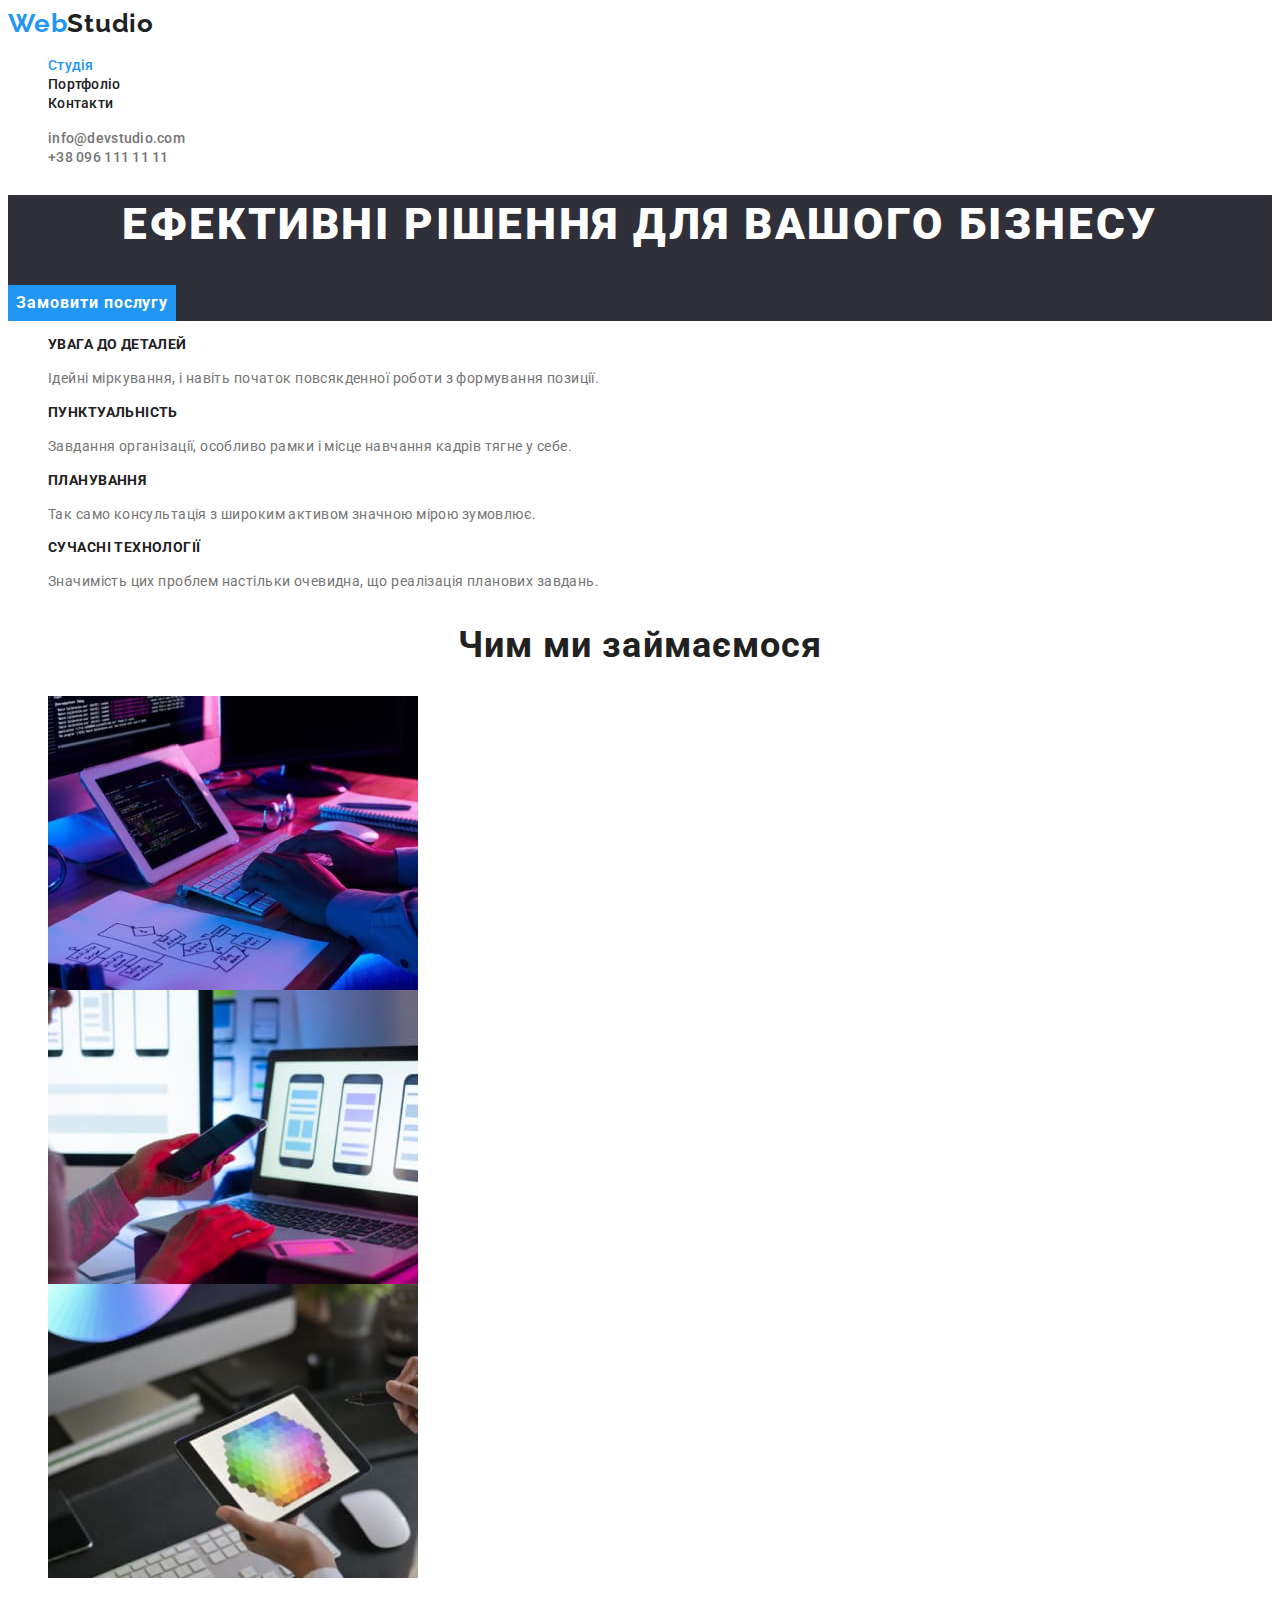
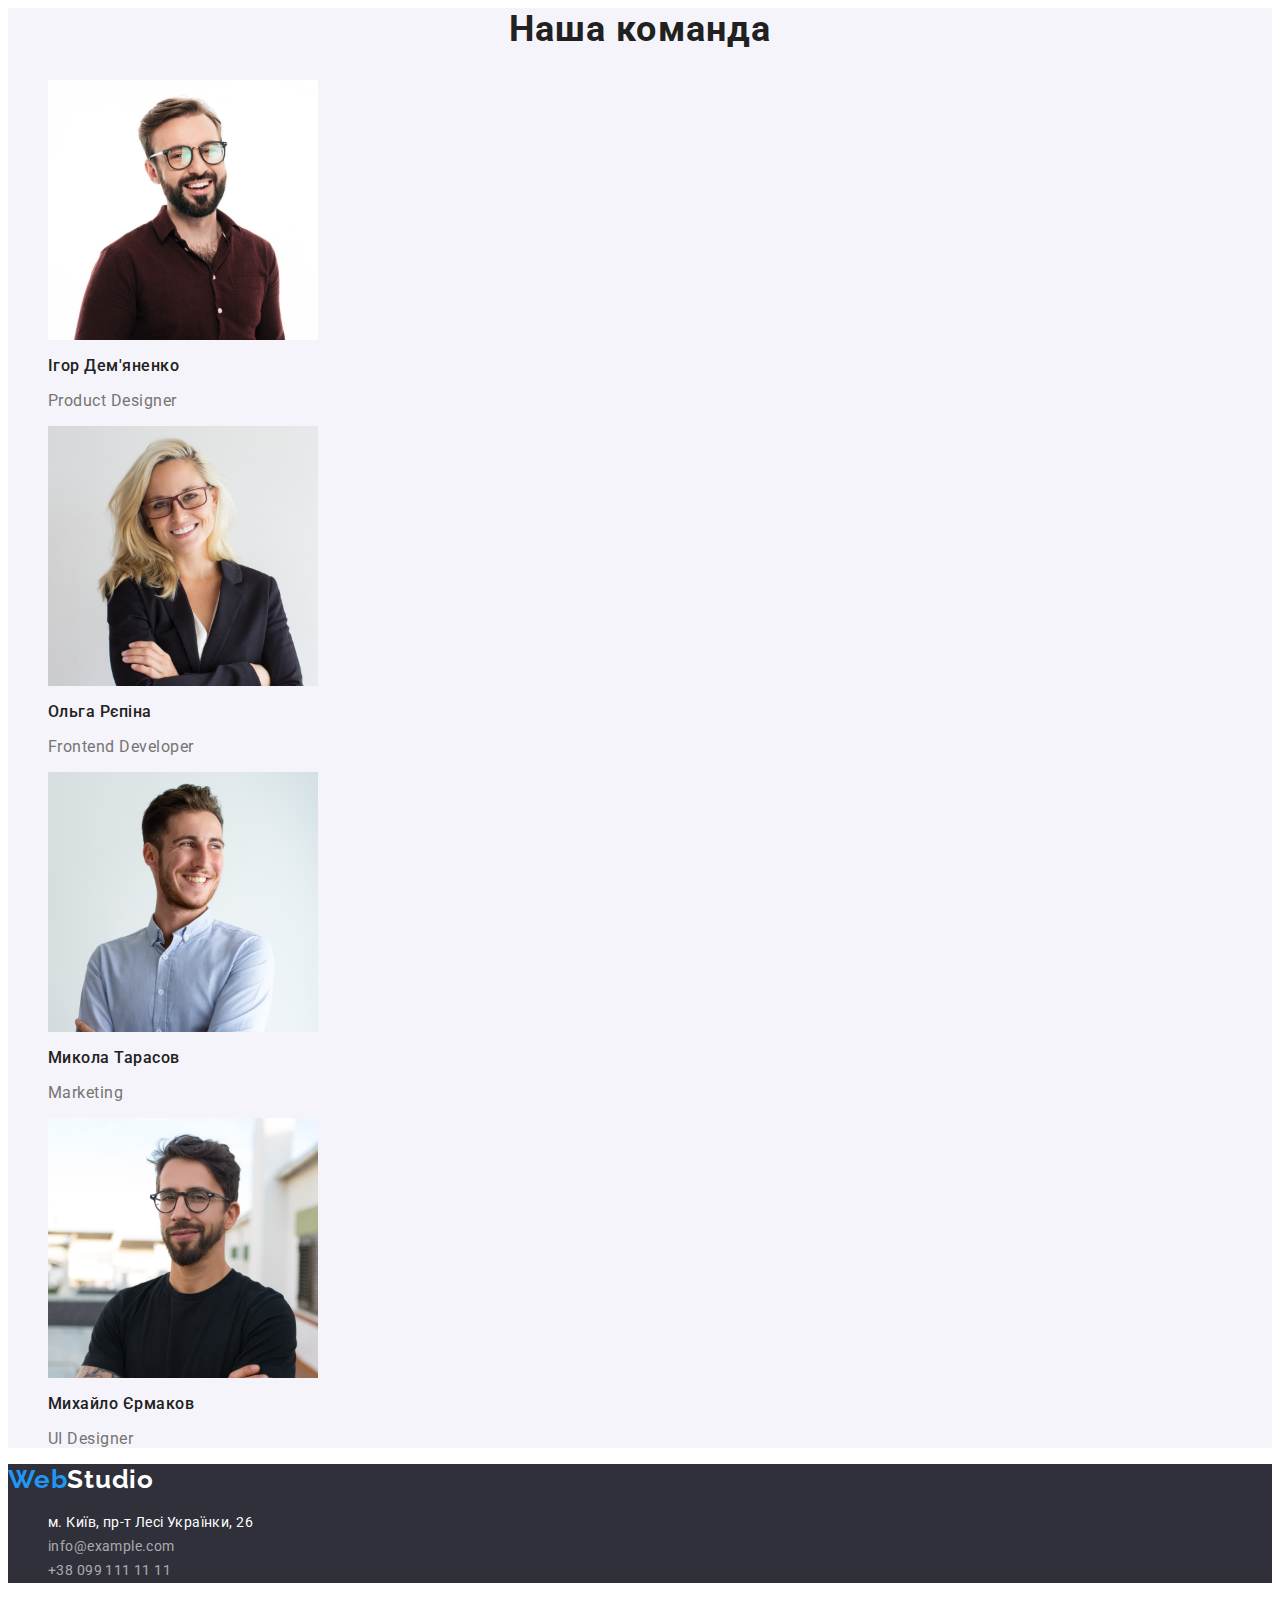
==== index.html @ a6329c36 "adds initial files" ====
<!DOCTYPE html>
<html lang="uk">
  <head>
    <meta charset="utf-8" />
    <meta http-equiv="x-ua-compatible" content="ie=edge" />
    <meta name="viewport" content="width=device-width, initial-scale=1.0" />
    <title>WebStudio</title>
    <link rel="preconnect" href="https://fonts.googleapis.com" />
    <link rel="preconnect" href="https://fonts.gstatic.com" crossorigin />
    <link
      href="https://fonts.googleapis.com/css2?family=Raleway:wght@700&family=Roboto:wght@400;500;700;900&display=swap"
      rel="stylesheet"
    />
    <link rel="stylesheet" href="./css/styles.css" />
  </head>
  <body>
    <header class="page-header">
      <nav class="page-nav">
        <a class="logo link" href="./index.html"><span class="accent">Web</span>Studio</a>
        <ul class="menu list">
          <li class="menu-item"><a class="menu-link current link" href="./index.html">Студія</a></li>
          <li class="menu-item"><a class="menu-link link" href="./portfolio.html">Портфоліо</a></li>
          <li class="menu-item"><a class="menu-link link" href="./index.html">Контакти</a></li>
        </ul>
      </nav>
      <ul class="contact list">
        <li class="contact-item">
          <a class="contact-link link" href="mailto:info@devstudio.com">info@devstudio.com</a>
        </li>
        <li class="contact-item">
          <a class="contact-link link" href="tel:+380961111111">+38 096 111 11 11</a>
        </li>
      </ul>
    </header>

    <main>
      <!-- hero -->
      <section class="hero">
        <h1 class="hero-title">Ефективні рішення для вашого бізнесу</h1>
        <button class="btn" type="button">Замовити послугу</button>
      </section>

      <!-- qualities -->
      <section class="qualities">
        <ul class="list">
          <li>
            <h3 class="qualities-subtitle">Увага до деталей</h3>
            <p class="qualities-text">Ідейні міркування, і навіть початок повсякденної роботи з формування позиції.</p>
          </li>
          <li>
            <h3 class="qualities-subtitle">Пунктуальність</h3>
            <p class="qualities-text">Завдання організації, особливо рамки і місце навчання кадрів тягне у себе.</p>
          </li>
          <li>
            <h3 class="qualities-subtitle">Планування</h3>
            <p class="qualities-text">Так само консультація з широким активом значною мірою зумовлює.</p>
          </li>
          <li>
            <h3 class="qualities-subtitle">Сучасні технології</h3>
            <p class="qualities-text">Значимість цих проблем настільки очевидна, що реалізація планових завдань.</p>
          </li>
        </ul>
      </section>

      <!-- what we do -->
      <section class="specialty">
        <h2 class="title">Чим ми займаємося</h2>
        <ul class="list">
          <li>
            <img src="./images/box-1.jpg" alt="Десктопні програми" width="370" />
          </li>
          <li>
            <img src="./images/box-2.jpg" alt="Мобільні додатки" width="370" />
          </li>
          <li>
            <img src="./images/box-3.jpg" alt="Дизайнерські рішення" width="370" />
          </li>
        </ul>
      </section>

      <!-- team -->
      <section class="team">
        <h2 class="title">Наша команда</h2>
        <ul class="list">
          <li>
            <img src="./images/img-1.jpg" alt="Фото Ігора Дем'яненко" width="270" />
            <h3 class="team-subtitle">Ігор Дем'яненко</h3>
            <p class="team-text">Product Designer</p>
          </li>
          <li>
            <img src="./images/img-2.jpg" alt="Фото Ольги Рєпіної" width="270" />
            <h3 class="team-subtitle">Ольга Рєпіна</h3>
            <p class="team-text">Frontend Developer</p>
          </li>
          <li>
            <img src="./images/img-3.jpg" alt="Фото Миколи Тарасова" width="270" />
            <h3 class="team-subtitle">Микола Тарасов</h3>
            <p class="team-text">Marketing</p>
          </li>
          <li>
            <img src="./images/img-4.jpg" alt="Фото Михайла Єрмакова" width="270" />
            <h3 class="team-subtitle">Михайло Єрмаков</h3>
            <p class="team-text">UI Designer</p>
          </li>
        </ul>
      </section>
    </main>

    <footer class="page-footer">
      <a class="logo link" href="./index.html"><span class="accent">Web</span>Studio</a>
      <address class="address">
        <ul class="footer-contact list">
          <li class="footer-contact-item">
            <a
              class="footer-address-link link"
              href="https://goo.gl/maps/CPtrU1FHBa2aNyZL9"
              target="_blank"
              rel="noopener noreferrer nofollow"
              >м. Київ, пр-т Лесі Українки, 26</a
            >
          </li>
          <li class="footer-contact-item">
            <a class="footer-contact-link link" href="mailto:info@example.com">info@example.com</a>
          </li>
          <li class="footer-contact-item">
            <a class="footer-contact-link link" href="tel:+380991111111">+38 099 111 11 11</a>
          </li>
        </ul>
      </address>
    </footer>
  </body>
</html>
---- css/styles.css ----
:root {
  --primary-text-color: #757575;
  --title-text-color: #212121;
  --accent-text-color: #ffffff;
  --accent-color: #2196f3;
  --accent-color-hover: #188ce8;
  --primary-bg-color: #ffffff;
  --dark-bg-color: #2f303a;
  --grey-bg-color: #f5f4fa;
  --black-color: #000000;
  --grey-color-first: #eeeeee;
  --grey-color-second: #ececec;
}

body {
  font-family: Roboto, sans-serif;
  color: var(--primary-text-color);
  background-color: var(--primary-bg-color);
}

/* ========== properties reset ========== */

.link {
  text-decoration: none;
}

.address {
  font-style: normal;
}

.list {
  list-style: none;
}

img {
  display: block;
}

button {
  font-family: inherit;
  cursor: pointer;
}

/* ========== logo ========== */

.logo {
  font-family: 'Raleway';
  font-weight: 700;
  font-size: 26px;
  line-height: 1.19;
  letter-spacing: 0.03em;
  color: var(--title-text-color);
}

.accent {
  color: var(--accent-color);
}

/* ========== menu ========== */

.menu-link {
  font-weight: 500;
  font-size: 14px;
  line-height: 1.14;
  letter-spacing: 0.02em;
  color: var(--title-text-color);
}

.menu-link:hover,
.menu-link:focus {
  color: var(--accent-color);
}

.current {
  color: var(--accent-color);
}

/* ========== contact ========== */

.page-header .contact-link {
  font-weight: 500;
  font-size: 14px;
  line-height: 16px;
  letter-spacing: 0.02em;
  color: var(--primary-text-color);
}

.page-header .contact-link:hover,
.page-header .contact-link:focus {
  color: var(--accent-color);
}

/* ========== hero ========== */

.hero {
  background-color: var(--dark-bg-color);
}

.hero-title {
  font-weight: 900;
  font-size: 44px;
  line-height: 1.36;
  text-align: center;
  letter-spacing: 0.06em;
  text-transform: uppercase;
  color: var(--accent-text-color);
}

/* ========== button ========== */

.btn {
  font-weight: 700;
  font-size: 16px;
  line-height: 1.88;
  letter-spacing: 0.06em;
  color: var(--accent-text-color);
  background-color: var(--accent-color);
  border-color: transparent;
}

.btn:hover,
.btn:focus {
  color: var(--accent-text-color);
  background-color: #188ce8;
  border-color: transparent;
}

.filter-btn {
  font-weight: 500;
  font-size: 16px;
  line-height: 1.62;
  text-align: center;
  letter-spacing: 0.03em;
  color: var(--title-text-color);
  background-color: var(--grey-bg-color);
  border-color: transparent;
}

.filter-btn:hover,
.filter-btn:focus {
  color: var(--accent-text-color);
  background-color: var(--accent-color);
  border-color: transparent;
}

/* ========== qualities ========== */

.title {
  font-size: 36px;
  line-height: 1.17;
  text-align: center;
  letter-spacing: 0.03em;
  color: var(--title-text-color);
}

.visually-hidden {
  position: absolute;
  white-space: nowrap;
  width: 1px;
  height: 1px;
  overflow: hidden;
  border: 0;
  padding: 0;
  clip: rect(0 0 0 0);
  clip-path: inset(50%);
  margin: -1px;
}

.qualities-subtitle {
  font-size: 14px;
  line-height: 1.14;
  letter-spacing: 0.03em;
  text-transform: uppercase;
  color: var(--title-text-color);
}

.qualities-text {
  font-size: 14px;
  line-height: 1.71;
  letter-spacing: 0.03em;
}

/* ========== team ========== */

.team {
background-color: var(--grey-bg-color);
}

.team-subtitle {
  font-weight: 500;
  font-size: 16px;
  line-height: 1.19;
  letter-spacing: 0.03em;
  color: var(--title-text-color);
}

.team-text {
  font-size: 16px;
  line-height: 1.19;
  letter-spacing: 0.03em;
  background-color: var(--grey-bg-color);
}

/* ========== portfolio ========== */

.portfolio-subtitle {
  font-size: 18px;
  line-height: 2;
  letter-spacing: 0.06em;
  color: var(--title-text-color);
}

.portfolio-text {
  font-size: 16px;
  line-height: 1.88;
  letter-spacing: 0.03em;
  color: var(--primary-text-color);
}

/* ========== footer ========== */

.page-footer {
  background-color: var(--dark-bg-color);
}

.page-footer .logo {
  color: var(--accent-text-color);
}

.footer-address-link,
.footer-contact-link {
  font-size: 14px;
  line-height: 1.71;
  letter-spacing: 0.03em;
  color: rgba(255, 255, 255, 0.6);
}

.footer-address-link {
  color: var(--accent-text-color);
}

.footer-address-link:hover,
.footer-address-link:focus,
.footer-contact-link:hover,
.footer-contact-link:focus {
  color: var(--accent-color);
}
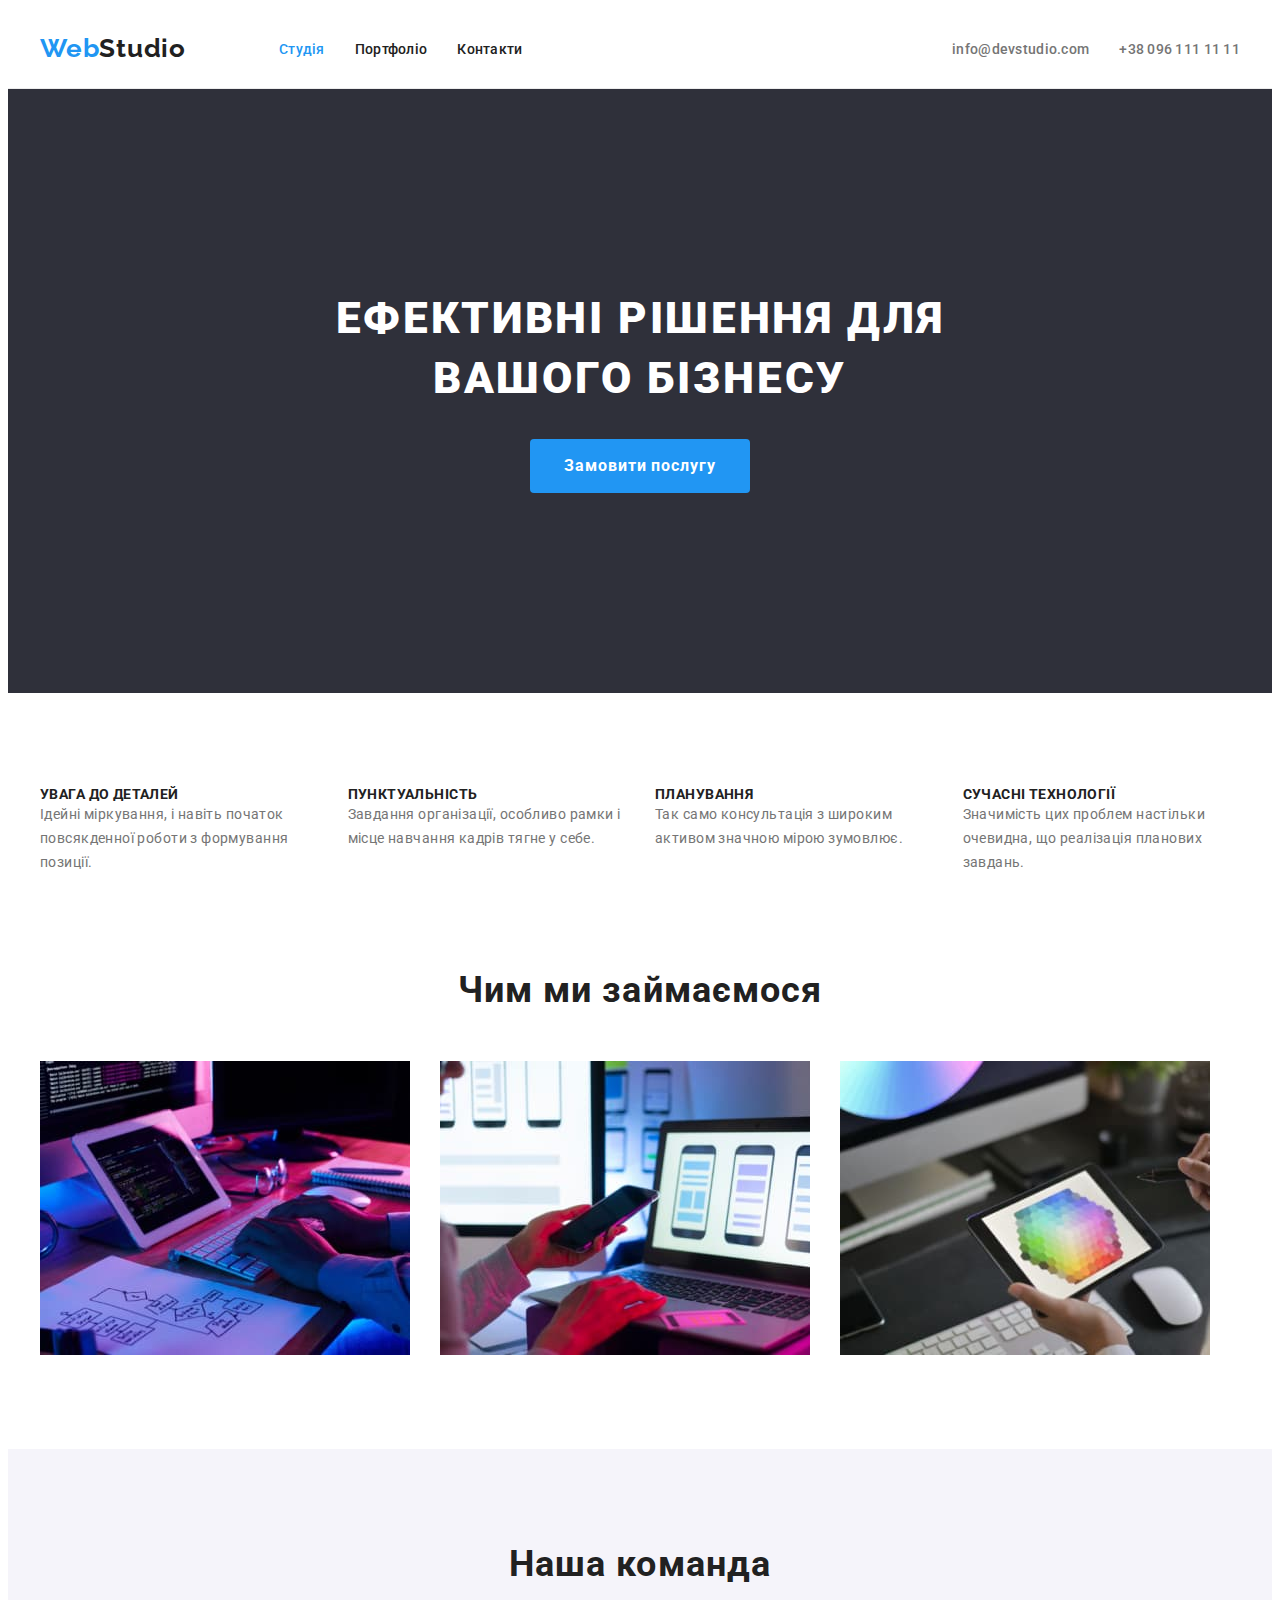
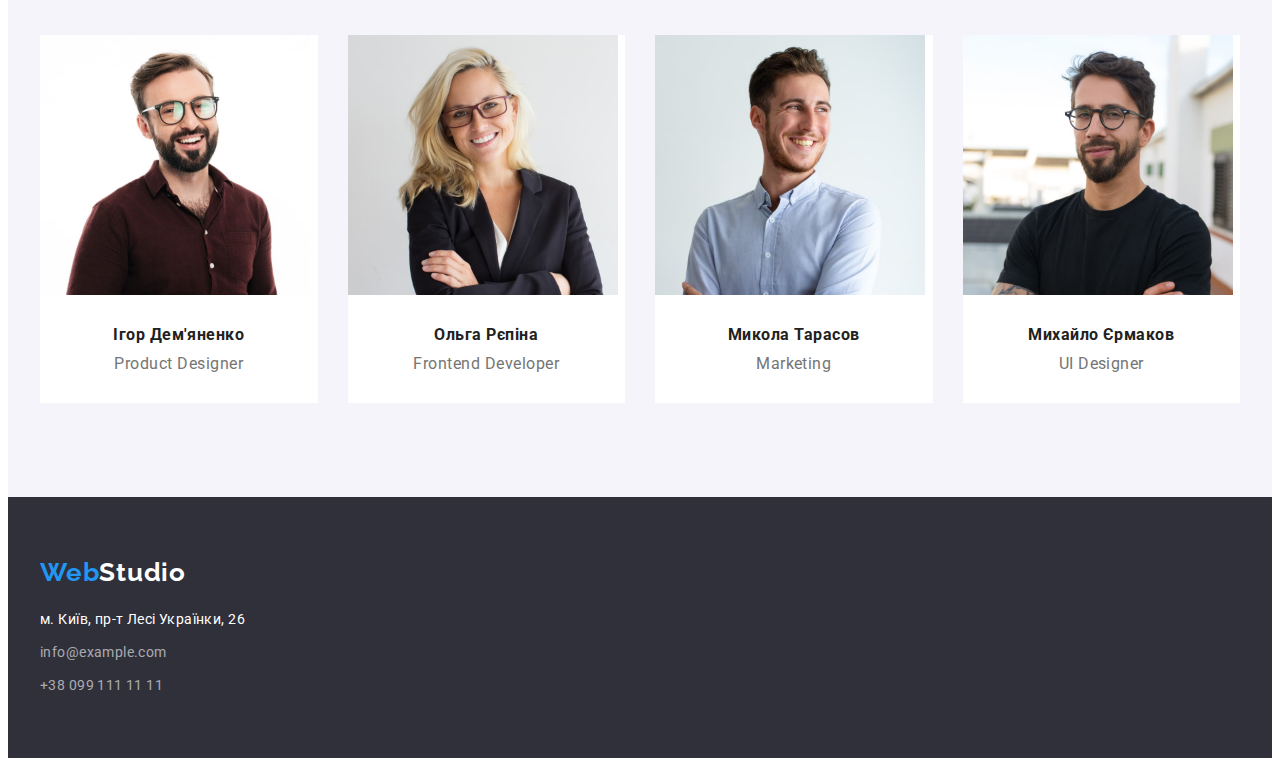
==== commit beabfdd6: "adds layout" ====
--- a/index.html
+++ b/index.html
@@ -11,122 +11,164 @@
       href="https://fonts.googleapis.com/css2?family=Raleway:wght@700&family=Roboto:wght@400;500;700;900&display=swap"
       rel="stylesheet"
     />
+    <link
+      rel="stylesheet"
+      href="https://cdnjs.cloudflare.com/ajax/libs/modern-normalize/1.1.0/modern-normalize.min.css"
+      integrity="sha512-wpPYUAdjBVSE4KJnH1VR1HeZfpl1ub8YT/NKx4PuQ5NmX2tKuGu6U/JRp5y+Y8XG2tV+wKQpNHVUX03MfMFn9Q=="
+      crossorigin="anonymous"
+      referrerpolicy="no-referrer"
+    />
     <link rel="stylesheet" href="./css/styles.css" />
   </head>
   <body>
     <header class="page-header">
-      <nav class="page-nav">
-        <a class="logo link" href="./index.html"><span class="accent">Web</span>Studio</a>
-        <ul class="menu list">
-          <li class="menu-item"><a class="menu-link current link" href="./index.html">Студія</a></li>
-          <li class="menu-item"><a class="menu-link link" href="./portfolio.html">Портфоліо</a></li>
-          <li class="menu-item"><a class="menu-link link" href="./index.html">Контакти</a></li>
+      <div class="container page-header-container">
+        <nav class="page-nav">
+          <a class="logo link" href="./index.html"><span class="accent">Web</span>Studio</a>
+          <ul class="menu list">
+            <li class="menu-item">
+              <a class="menu-link current link" href="./index.html">Студія</a>
+            </li>
+            <li class="menu-item">
+              <a class="menu-link link" href="./portfolio.html">Портфоліо</a>
+            </li>
+            <li class="menu-item"><a class="menu-link link" href="./index.html">Контакти</a></li>
+          </ul>
+        </nav>
+        <ul class="contact list">
+          <li class="contact-item">
+            <a class="contact-link link" href="mailto:info@devstudio.com">info@devstudio.com</a>
+          </li>
+          <li class="contact-item">
+            <a class="contact-link link" href="tel:+380961111111">+38 096 111 11 11</a>
+          </li>
         </ul>
-      </nav>
-      <ul class="contact list">
-        <li class="contact-item">
-          <a class="contact-link link" href="mailto:info@devstudio.com">info@devstudio.com</a>
-        </li>
-        <li class="contact-item">
-          <a class="contact-link link" href="tel:+380961111111">+38 096 111 11 11</a>
-        </li>
-      </ul>
+      </div>
     </header>
 
     <main>
       <!-- hero -->
       <section class="hero">
-        <h1 class="hero-title">Ефективні рішення для вашого бізнесу</h1>
-        <button class="btn" type="button">Замовити послугу</button>
+        <div class="container">
+          <h1 class="hero-title">Ефективні рішення для</h1>
+          <h1 class="hero-title">вашого бізнесу</h1>
+          <button class="btn" type="button">Замовити послугу</button>
+        </div>
       </section>
 
       <!-- qualities -->
-      <section class="qualities">
-        <ul class="list">
-          <li>
-            <h3 class="qualities-subtitle">Увага до деталей</h3>
-            <p class="qualities-text">Ідейні міркування, і навіть початок повсякденної роботи з формування позиції.</p>
-          </li>
-          <li>
-            <h3 class="qualities-subtitle">Пунктуальність</h3>
-            <p class="qualities-text">Завдання організації, особливо рамки і місце навчання кадрів тягне у себе.</p>
-          </li>
-          <li>
-            <h3 class="qualities-subtitle">Планування</h3>
-            <p class="qualities-text">Так само консультація з широким активом значною мірою зумовлює.</p>
-          </li>
-          <li>
-            <h3 class="qualities-subtitle">Сучасні технології</h3>
-            <p class="qualities-text">Значимість цих проблем настільки очевидна, що реалізація планових завдань.</p>
-          </li>
-        </ul>
+      <section class="qualities section">
+        <div class="container">
+          <ul class="list qualities-container">
+            <li class="qualities-item">
+              <h3 class="qualities-subtitle">Увага до деталей</h3>
+              <p class="qualities-text">
+                Ідейні міркування, і навіть початок повсякденної роботи з формування позиції.
+              </p>
+            </li>
+            <li class="qualities-item">
+              <h3 class="qualities-subtitle">Пунктуальність</h3>
+              <p class="qualities-text">
+                Завдання організації, особливо рамки і місце навчання кадрів тягне у себе.
+              </p>
+            </li>
+            <li class="qualities-item">
+              <h3 class="qualities-subtitle">Планування</h3>
+              <p class="qualities-text">
+                Так само консультація з широким активом значною мірою зумовлює.
+              </p>
+            </li>
+            <li class="qualities-item">
+              <h3 class="qualities-subtitle">Сучасні технології</h3>
+              <p class="qualities-text">
+                Значимість цих проблем настільки очевидна, що реалізація планових завдань.
+              </p>
+            </li>
+          </ul>
+        </div>
       </section>
 
       <!-- what we do -->
       <section class="specialty">
-        <h2 class="title">Чим ми займаємося</h2>
-        <ul class="list">
-          <li>
-            <img src="./images/box-1.jpg" alt="Десктопні програми" width="370" />
-          </li>
-          <li>
-            <img src="./images/box-2.jpg" alt="Мобільні додатки" width="370" />
-          </li>
-          <li>
-            <img src="./images/box-3.jpg" alt="Дизайнерські рішення" width="370" />
-          </li>
-        </ul>
+        <div class="container">
+          <h2 class="title">Чим ми займаємося</h2>
+          <ul class="specialty-container list">
+            <li>
+              <img src="./images/box-1.jpg" alt="Десктопні програми" width="370" />
+            </li>
+            <li>
+              <img src="./images/box-2.jpg" alt="Мобільні додатки" width="370" />
+            </li>
+            <li>
+              <img src="./images/box-3.jpg" alt="Дизайнерські рішення" width="370" />
+            </li>
+          </ul>
+        </div>
       </section>
 
       <!-- team -->
-      <section class="team">
-        <h2 class="title">Наша команда</h2>
-        <ul class="list">
-          <li>
-            <img src="./images/img-1.jpg" alt="Фото Ігора Дем'яненко" width="270" />
-            <h3 class="team-subtitle">Ігор Дем'яненко</h3>
-            <p class="team-text">Product Designer</p>
-          </li>
-          <li>
-            <img src="./images/img-2.jpg" alt="Фото Ольги Рєпіної" width="270" />
-            <h3 class="team-subtitle">Ольга Рєпіна</h3>
-            <p class="team-text">Frontend Developer</p>
-          </li>
-          <li>
-            <img src="./images/img-3.jpg" alt="Фото Миколи Тарасова" width="270" />
-            <h3 class="team-subtitle">Микола Тарасов</h3>
-            <p class="team-text">Marketing</p>
-          </li>
-          <li>
-            <img src="./images/img-4.jpg" alt="Фото Михайла Єрмакова" width="270" />
-            <h3 class="team-subtitle">Михайло Єрмаков</h3>
-            <p class="team-text">UI Designer</p>
-          </li>
-        </ul>
+      <section class="team section">
+        <div class="container">
+          <h2 class="title">Наша команда</h2>
+          <ul class="team-container list">
+            <li class="team-card">
+              <img src="./images/img-1.jpg" alt="Фото Ігора Дем'яненко" width="270" />
+              <div class="team-card-description">
+                <h3 class="team-subtitle">Ігор Дем'яненко</h3>
+                <p class="team-text">Product Designer</p>
+              </div>
+            </li>
+            <li class="team-card">
+              <img src="./images/img-2.jpg" alt="Фото Ольги Рєпіної" width="270" />
+              <div class="team-card-description">
+                <h3 class="team-subtitle">Ольга Рєпіна</h3>
+                <p class="team-text">Frontend Developer</p>
+              </div>
+            </li>
+            <li class="team-card">
+              <img src="./images/img-3.jpg" alt="Фото Миколи Тарасова" width="270" />
+              <div class="team-card-description">
+                <h3 class="team-subtitle">Микола Тарасов</h3>
+                <p class="team-text">Marketing</p>
+              </div>
+            </li>
+            <li class="team-card">
+              <img src="./images/img-4.jpg" alt="Фото Михайла Єрмакова" width="270" />
+              <div class="team-card-description">
+                <h3 class="team-subtitle">Михайло Єрмаков</h3>
+                <p class="team-text">UI Designer</p>
+              </div>
+            </li>
+          </ul>
+        </div>
       </section>
     </main>
 
     <footer class="page-footer">
-      <a class="logo link" href="./index.html"><span class="accent">Web</span>Studio</a>
-      <address class="address">
-        <ul class="footer-contact list">
-          <li class="footer-contact-item">
-            <a
-              class="footer-address-link link"
-              href="https://goo.gl/maps/CPtrU1FHBa2aNyZL9"
-              target="_blank"
-              rel="noopener noreferrer nofollow"
-              >м. Київ, пр-т Лесі Українки, 26</a
-            >
-          </li>
-          <li class="footer-contact-item">
-            <a class="footer-contact-link link" href="mailto:info@example.com">info@example.com</a>
-          </li>
-          <li class="footer-contact-item">
-            <a class="footer-contact-link link" href="tel:+380991111111">+38 099 111 11 11</a>
-          </li>
-        </ul>
-      </address>
+      <div class="container">
+        <a class="logo link" href="./index.html"><span class="accent">Web</span>Studio</a>
+        <address class="address">
+          <ul class="footer-contact list">
+            <li class="footer-contact-item">
+              <a
+                class="footer-address-link link"
+                href="https://goo.gl/maps/CPtrU1FHBa2aNyZL9"
+                target="_blank"
+                rel="noopener noreferrer nofollow"
+                >м. Київ, пр-т Лесі Українки, 26</a
+              >
+            </li>
+            <li class="footer-contact-item">
+              <a class="footer-contact-link link" href="mailto:info@example.com"
+                >info@example.com</a
+              >
+            </li>
+            <li class="footer-contact-item">
+              <a class="footer-contact-link link" href="tel:+380991111111">+38 099 111 11 11</a>
+            </li>
+          </ul>
+        </address>
+      </div>
     </footer>
   </body>
 </html>
--- a/css/styles.css
+++ b/css/styles.css
@@ -1,4 +1,6 @@
 :root {
+  --primary-font: Roboto, sans-serif;
+  --secondary-font: Raleway, sans-serif;
   --primary-text-color: #757575;
   --title-text-color: #212121;
   --accent-text-color: #ffffff;
@@ -13,13 +15,29 @@
 }
 
 body {
-  font-family: Roboto, sans-serif;
+  font-family: var(--primary-font);
   color: var(--primary-text-color);
   background-color: var(--primary-bg-color);
 }
 
 /* ========== properties reset ========== */
 
+h1,
+h2,
+h3,
+h4,
+p {
+  margin-top: 0;
+  margin-bottom: 0;
+}
+
+ul,
+ol {
+  margin-top: 0;
+  margin-bottom: 0;
+  padding-left: 0;
+}
+
 .link {
   text-decoration: none;
 }
@@ -34,6 +52,7 @@
 
 img {
   display: block;
+  max-width: 100%;
 }
 
 button {
@@ -41,10 +60,23 @@
   cursor: pointer;
 }
 
+.section {
+  padding-top: 94px;
+  padding-bottom: 94px;
+}
+
+.container {
+  width: 1200px;
+  margin-left: auto;
+  margin-right: auto;
+  padding-left: 15px;
+  padding-right: 15px;
+}
+/* ========== header ========== */
 /* ========== logo ========== */
 
 .logo {
-  font-family: 'Raleway';
+  font-family: var(--secondary-font);
   font-weight: 700;
   font-size: 26px;
   line-height: 1.19;
@@ -90,9 +122,39 @@
   color: var(--accent-color);
 }
 
+.page-header-container {
+  height: 80px;
+  display: flex;
+  align-items: center;
+}
+
+.page-nav {
+  display: flex;
+  align-items: center;
+}
+
+.menu {
+  display: flex;
+  align-items: center;
+  column-gap: 30px;
+  margin-left: 93px;
+}
+
+.contact {
+  display: flex;
+  align-items: center;
+  column-gap: 30px;
+  margin-left: auto;
+}
+
+.page-header {
+  border-bottom: 1px solid var(--grey-color-second);
+}
 /* ========== hero ========== */
 
 .hero {
+  padding-top: 200px;
+  padding-bottom: 200px;
   background-color: var(--dark-bg-color);
 }
 
@@ -106,14 +168,18 @@
   color: var(--accent-text-color);
 }
 
-/* ========== button ========== */
-
 .btn {
+  display: block;
+  margin-left: auto;
+  margin-right: auto;
+  margin-top: 30px;
+  padding: 10px 32px;
   font-weight: 700;
   font-size: 16px;
   line-height: 1.88;
   letter-spacing: 0.06em;
   color: var(--accent-text-color);
+  border-radius: 4px;
   background-color: var(--accent-color);
   border-color: transparent;
 }
@@ -126,12 +192,14 @@
 }
 
 .filter-btn {
+  padding: 6px 22px;
   font-weight: 500;
   font-size: 16px;
   line-height: 1.62;
   text-align: center;
   letter-spacing: 0.03em;
   color: var(--title-text-color);
+  border-radius: 4px;
   background-color: var(--grey-bg-color);
   border-color: transparent;
 }
@@ -145,7 +213,17 @@
 
 /* ========== qualities ========== */
 
+.qualities-container {
+  display: flex;
+  column-gap: 30px;
+}
+
+.qualities-item {
+  flex-basis: calc((100% - 90px) / 4);
+}
+
 .title {
+  margin-bottom: 50px;
   font-size: 36px;
   line-height: 1.17;
   text-align: center;
@@ -180,14 +258,41 @@
   letter-spacing: 0.03em;
 }
 
+/* ========== what we do ========== */
+
+.specialty {
+  padding-bottom: 94px;
+}
+
+.specialty-container {
+  display: flex;
+  column-gap: 30px;
+}
+
 /* ========== team ========== */
 
 .team {
-background-color: var(--grey-bg-color);
+  background-color: var(--grey-bg-color);
+}
+
+.team-container {
+  display: flex;
+  flex-wrap: wrap;
+  column-gap: 30px;
+}
+
+.team-card {
+  flex-basis: calc((100% - 90px) / 4);
+  background-color: var(--primary-bg-color);
+}
+
+.team-card-description {
+  padding-top: 30px;
+  padding-bottom: 30px;
 }
 
 .team-subtitle {
-  font-weight: 500;
+  text-align: center;
   font-size: 16px;
   line-height: 1.19;
   letter-spacing: 0.03em;
@@ -195,13 +300,39 @@
 }
 
 .team-text {
+  margin-top: 10px;
+  text-align: center;
   font-size: 16px;
   line-height: 1.19;
   letter-spacing: 0.03em;
-  background-color: var(--grey-bg-color);
+  color: var(--primary-text-color);
 }
 
 /* ========== portfolio ========== */
+
+.filter-list {
+  display: flex;
+  justify-content: center;
+  column-gap: 8px;
+}
+
+.portfolio-list {
+  margin-top: 34px;
+  display: flex;
+  flex-wrap: wrap;
+  gap: 30px;
+}
+
+.portfolio-item {
+  flex-basis: calc((100% - 60px) / 3);
+  background-color: var(--primary-bg-color);
+}
+
+.portfolio-item-description {
+  padding: 20px 24px;
+  border: 1px solid var(--grey-color-first);
+  border-top: none;
+}
 
 .portfolio-subtitle {
   font-size: 18px;
@@ -211,6 +342,7 @@
 }
 
 .portfolio-text {
+  margin-top: 4px;
   font-size: 16px;
   line-height: 1.88;
   letter-spacing: 0.03em;
@@ -220,11 +352,21 @@
 /* ========== footer ========== */
 
 .page-footer {
+  padding-top: 60px;
+  padding-bottom: 60px;
   background-color: var(--dark-bg-color);
 }
 
 .page-footer .logo {
   color: var(--accent-text-color);
+}
+
+.footer-contact {
+  margin-top: 20px;
+}
+
+.footer-contact-item:not(:first-child) {
+  margin-top: 9px;
 }
 
 .footer-address-link,
@@ -244,4 +386,4 @@
 .footer-contact-link:hover,
 .footer-contact-link:focus {
   color: var(--accent-color);
-}+}
